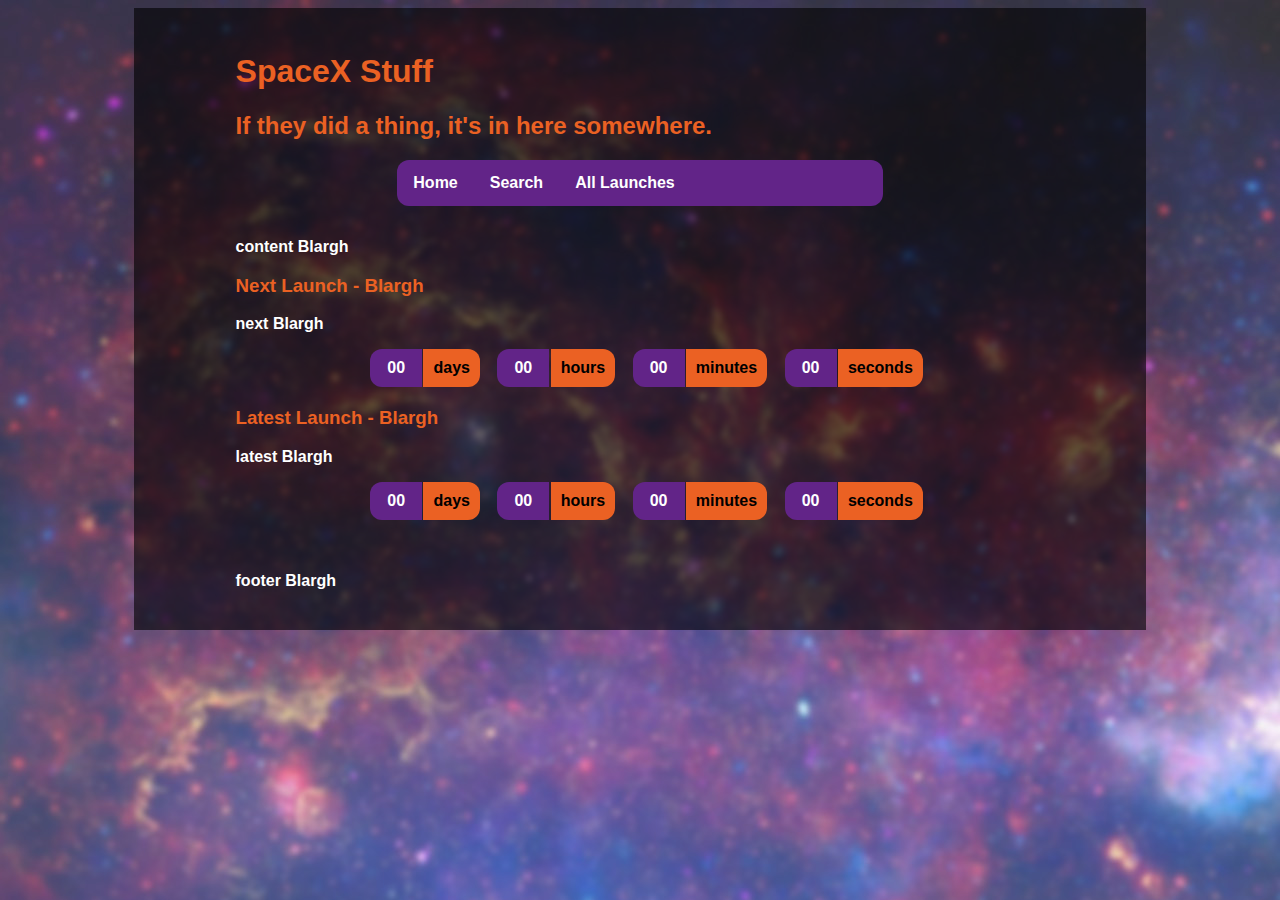
==== index.html @ 0c17785e "finally started parsing the data" ====
<!doctype html>
<html>
<head>
    <meta charset="utf-8">
    <title>SpaceX Stuff</title>
    <link href="css/main.css" rel="stylesheet" type="text/css">
</head>

<body onload="showPage()">
    
    <div id="loader" class="lds-grid"><div></div><div></div><div></div><div></div><div></div><div></div><div></div><div></div><div></div></div>
    
    <div id="wrapper">
        <div class="header">
            <header>
                <h1>SpaceX Stuff</h1>
                <h2>If they did a thing, it's in here somewhere.</h2>
            </header>
        </div>

        <div class="nav-bar" id="nav">
            <ul>
                <li>
                    <a href="./index.html">
                        Home
                    </a>
                </li>
                <li>
                    <a href="./Pages/search.html">
                        Search
                    </a>
                </li>
                <li>
                    <a href="./Pages/list.html">
                        All Launches
                    </a>
                </li>
            </ul>
        </div>

        <script>
            window.onscroll = function() {stickyToggle(header, sticky)};

            var header = document.getElementById("nav");
            var sticky = header.offsetTop;
        </script>

        <div class="content">
            <p>
                content Blargh
            </p>

            <div style="width: 100%;">
                
                <span><h3>Next Launch - <span id="payloadNext">Blargh</span></h3></span>
                
                <p id="nextDetails">
                    next Blargh 
                </p>
                
                <div class="countdown" id="countdown1">
                    <span class="timeel days">00</span>
                    <span class="timeel timeRefDays">days</span>
                    <span class="timeel hours">00</span>
                    <span class="timeel timeRefHours">hours</span>
                    <span class="timeel minutes">00</span>
                    <span class="timeel timeRefMinutes">minutes</span>
                    <span class="timeel seconds">00</span>
                    <span class="timeel timeRefSeconds">seconds</span>
                </div>
                
                
                
            </div>
            
                

            <div style="width: 100%;">
                <span><h3>Latest Launch  - <span id="payloadLatest">Blargh</span></h3></span>

                <p id="latestDetails">
                    latest Blargh 
                </p>

                <div class="countup" id="countup1">
                    <span class="timeel days">00</span>
                    <span class="timeel timeRefDays">days</span>
                    <span class="timeel hours">00</span>
                    <span class="timeel timeRefHours">hours</span>
                    <span class="timeel minutes">00</span>
                    <span class="timeel timeRefMinutes">minutes</span>
                    <span class="timeel seconds">00</span>
                    <span class="timeel timeRefSeconds">seconds</span>
                </div>
            </div>
        </div>
        
        <!-- Scroll Test -->

        <!--<div>
            <h3>On Scroll Sticky Header</h3>
            <p>The header will stick to the top when you reach its scroll position.</p>
            <p>Scroll back up to remove the sticky effect.</p>
            <p>Some text to enable scrolling.. Lorem ipsum dolor sit amet, illum definitiones no quo, maluisset concludaturque et eum, altera fabulas ut quo. Atqui causae gloriatur ius te, id agam omnis evertitur eum. Affert laboramus repudiandae nec et. Inciderint efficiantur his ad. Eum no molestiae voluptatibus.</p>
            <p>Some text to enable scrolling.. Lorem ipsum dolor sit amet, illum definitiones no quo, maluisset concludaturque et eum, altera fabulas ut quo. Atqui causae gloriatur ius te, id agam omnis evertitur eum. Affert laboramus repudiandae nec et. Inciderint efficiantur his ad. Eum no molestiae voluptatibus.</p>
            <p>Some text to enable scrolling.. Lorem ipsum dolor sit amet, illum definitiones no quo, maluisset concludaturque et eum, altera fabulas ut quo. Atqui causae gloriatur ius te, id agam omnis evertitur eum. Affert laboramus repudiandae nec et. Inciderint efficiantur his ad. Eum no molestiae voluptatibus.</p>
            <p>Some text to enable scrolling.. Lorem ipsum dolor sit amet, illum definitiones no quo, maluisset concludaturque et eum, altera fabulas ut quo. Atqui causae gloriatur ius te, id agam omnis evertitur eum. Affert laboramus repudiandae nec et. Inciderint efficiantur his ad. Eum no molestiae voluptatibus.</p><p>Some text to enable scrolling.. Lorem ipsum dolor sit amet, illum definitiones no quo, maluisset concludaturque et eum, altera fabulas ut quo. Atqui causae gloriatur ius te, id agam omnis evertitur eum. Affert laboramus repudiandae nec et. Inciderint efficiantur his ad. Eum no molestiae voluptatibus.</p>  <p>Some text to enable scrolling.. Lorem ipsum dolor sit amet, illum definitiones no quo, maluisset concludaturque et eum, altera fabulas ut quo. Atqui causae gloriatur ius te, id agam omnis evertitur eum. Affert laboramus repudiandae nec et. Inciderint efficiantur his ad. Eum no molestiae voluptatibus.</p><p>Some text to enable scrolling.. Lorem ipsum dolor sit amet, illum definitiones no quo, maluisset concludaturque et eum, altera fabulas ut quo. Atqui causae gloriatur ius te, id agam omnis evertitur eum. Affert laboramus repudiandae nec et. Inciderint efficiantur his ad. Eum no molestiae voluptatibus.</p>  <p>Some text to enable scrolling.. Lorem ipsum dolor sit amet, illum definitiones no quo, maluisset concludaturque et eum, altera fabulas ut quo. Atqui causae gloriatur ius te, id agam omnis evertitur eum. Affert laboramus repudiandae nec et. Inciderint efficiantur his ad. Eum no molestiae voluptatibus.</p><p>Some text to enable scrolling.. Lorem ipsum dolor sit amet, illum definitiones no quo, maluisset concludaturque et eum, altera fabulas ut quo. Atqui causae gloriatur ius te, id agam omnis evertitur eum. Affert laboramus repudiandae nec et. Inciderint efficiantur his ad. Eum no molestiae voluptatibus.</p>  <p>Some text to enable scrolling.. Lorem ipsum dolor sit amet, illum definitiones no quo, maluisset concludaturque et eum, altera fabulas ut quo. Atqui causae gloriatur ius te, id agam omnis evertitur eum. Affert laboramus repudiandae nec et. Inciderint efficiantur his ad. Eum no molestiae voluptatibus.</p><p>Some text to enable scrolling.. Lorem ipsum dolor sit amet, illum definitiones no quo, maluisset concludaturque et eum, altera fabulas ut quo. Atqui causae gloriatur ius te, id agam omnis evertitur eum. Affert laboramus repudiandae nec et. Inciderint efficiantur his ad. Eum no molestiae voluptatibus.</p>
            <p>Some text to enable scrolling.. Lorem ipsum dolor sit amet, illum definitiones no quo, maluisset concludaturque et eum, altera fabulas ut quo. Atqui causae gloriatur ius te, id agam omnis evertitur eum. Affert laboramus repudiandae nec et. Inciderint efficiantur his ad. Eum no molestiae voluptatibus.</p>
            <p>Some text to enable scrolling.. Lorem ipsum dolor sit amet, illum definitiones no quo, maluisset concludaturque et eum, altera fabulas ut quo. Atqui causae gloriatur ius te, id agam omnis evertitur eum. Affert laboramus repudiandae nec et. Inciderint efficiantur his ad. Eum no molestiae voluptatibus.</p>
            <p>Some text to enable scrolling.. Lorem ipsum dolor sit amet, illum definitiones no quo, maluisset concludaturque et eum, altera fabulas ut quo. Atqui causae gloriatur ius te, id agam omnis evertitur eum. Affert laboramus repudiandae nec et. Inciderint efficiantur his ad. Eum no molestiae voluptatibus.</p>
            <p>Some text to enable scrolling.. Lorem ipsum dolor sit amet, illum definitiones no quo, maluisset concludaturque et eum, altera fabulas ut quo. Atqui causae gloriatur ius te, id agam omnis evertitur eum. Affert laboramus repudiandae nec et. Inciderint efficiantur his ad. Eum no molestiae voluptatibus.</p>
        </div>-->
        
        <!-- Load Test -->
        
        <!--<iframe src="https://norvig.com/big.txt" width="80%" style="margin:auto;"></iframe>--> 

        <div class="footer">
            <footer>
                footer Blargh
            </footer>
        </div> 
    </div>
    
    
    <script type="text/javascript" src="./Shared/shared.js"></script>
    <script type="text/javascript" src="./js/index.js"></script>
    
</body>
</html>
---- css/main.css ----
@charset "utf-8";
/* CSS Document */

body{
    background-image: url("../Shared/Images/wp2742864-dope-space-backgrounds-tumblr.jpg");
    font-family: Arial, Helvetica, sans-serif;
    background-repeat: no-repeat;   
    background-position: top;
    background-attachment: fixed;
    color: white;
    height: 100%;
    font-weight: bold;
}

#wrapper{
    background-color: rgba(0, 0, 0, 0.6); /* Black w/opacity/see-through */
    padding-block-start: 1.5em;
    padding-block-end: 1.5em;
    opacity: 0;
}

body div{
    margin: auto;
    width: 80%;

}

h1, h2, h3, h4, h5, h6 {
    color: #eb6123;
}

.top-container {
    background-color: #f1f1f1;
    padding: 30px;
    text-align: center;
}

.header {
    /* [disabled]background: #555; */
    padding-right: 16px;
    padding-left: 16px;
    /* [disabled]color: #f1f1f1; */
}

.content {
    margin: auto;
    padding: 16px;
}


.sticky + .content {
    padding-top: 100px;
}

.nav-bar { 
    padding-right: 16px;
    padding-left: 16px;
    margin: auto;
}

.nav-bar ul {
    width: 60%;
    list-style-type: none;
    margin: auto;
    padding: 0;
    overflow: hidden;
    background-color: #622488;
    border-radius: 0.75em;
    transition: border-radius 1s;
}

.sticky ul {
    border-radius: 0 0 0.75em 0.75em;

    
}


.nav-bar li {
    float: left;
}

.nav-bar li a {
    display: block;
    color: white;
    text-align: center;
    padding: 14px 16px;
    text-decoration: none;
}

/* Change the link color to #111 (black) on hover */
.nav-bar li a:hover {
    background-color: #111;
}

.sticky {
    position: sticky;
    top: 0;
    border-radius: 0 0.75em 0.75em 0;
}


.footer {
    padding: 16px;
}

.countdown {
  text-align: center;
  margin-bottom: 20px;
}

.timeel {
  display: inline-block;
  padding: 10px;
  background: #622488;
  margin: 0;
  color: white;
  min-width: 2em;
  margin-left: 13px;
  border-radius: 0.75em 0 0 0.75em;
    /*! justify-content: space-around; */
}
.countdown span[class*="timeRef"] {
  border-radius: 0 0.75em 0.75em 0;
  margin-left: -.2em;
  background: #eb6123;
  color: black;
  font-weight: bold;
}

.countup {
  text-align: center;
  margin-bottom: 20px;
}

.countup span[class*="timeRef"] {
  border-radius: 0 0.75em 0.75em 0;
  margin-left: -.2em;
  background: #eb6123;
  color: black;
      font-weight: bold;
}

  .lds-grid {
  position: absolute;
      top: 50%;
      left: 50%;
  width: 8em;
  height: 8em;
      transform: translate(-50%, -50%)
}
.lds-grid div {
  position: absolute;
  width: 1.50em;
  height: 1.50em;
  border-radius: 50%;
  background: #eb6123;
  animation: lds-grid 1.2s linear infinite;
}
.lds-grid div:nth-child(1) {
  left: 25%;
  animation-delay: 0s;
  top: 25%;
  transform: translate(-50%, -50%);
}
.lds-grid div:nth-child(2) {
  top: 25%;
  left: 50%;
  animation-delay: -0.4s;
    transform: translate(-50%, -50%);
}
.lds-grid div:nth-child(3) {
  top: 25%;
  left: 75%;
  animation-delay: -0.8s;
    transform: translate(-50%, -50%);
}
.lds-grid div:nth-child(4) {
  top: 50%;
  left: 25%;
  animation-delay: -0.4s;
    transform: translate(-50%, -50%);
}
.lds-grid div:nth-child(5) {
  top: 50%;
  left: 50%;
  animation-delay: -0.8s;
  transform: translate(-50%, -50%);
}
.lds-grid div:nth-child(6) {
  top: 50%;
  left: 75%;
  animation-delay: -1.2s;
    transform: translate(-50%, -50%);
}
.lds-grid div:nth-child(7) {
  top: 75%;
  left: 25%;
  animation-delay: -0.8s;
    transform: translate(-50%, -50%);
}
.lds-grid div:nth-child(8) {
  top: 75%;
  left: 50%;
  animation-delay: -1.2s;
    transform: translate(-50%, -50%);
}
.lds-grid div:nth-child(9) {
  top: 75%;
  left: 75%;
  animation-delay: -1.6s;
  transform: translate(-50%, -50%);
}
@keyframes lds-grid {
  0%, 100% {
    opacity: 1;
  }
  50% {
    opacity: 0.5;
  }
}
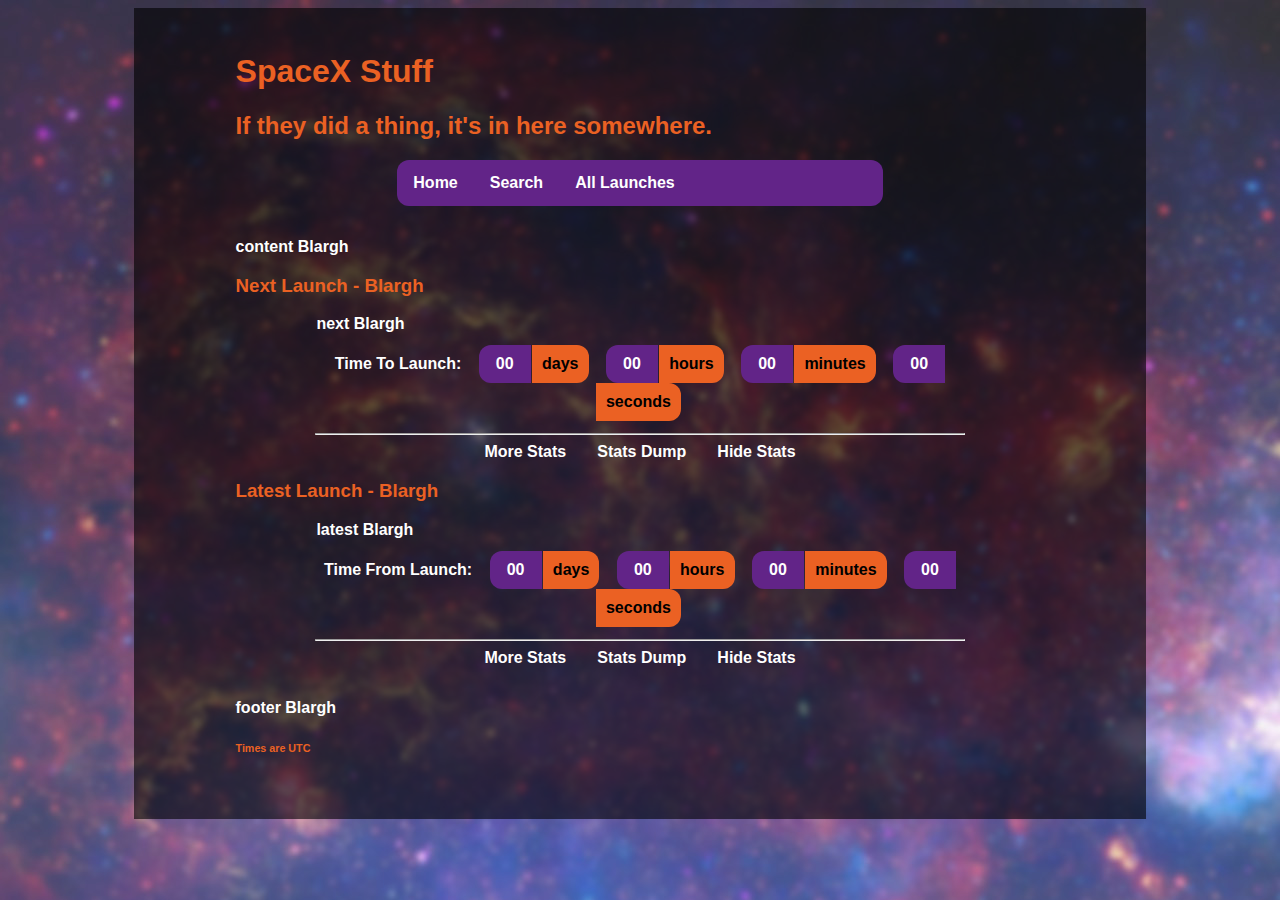
==== commit dddee1d3: "more wires" ====
--- a/index.html
+++ b/index.html
@@ -50,15 +50,73 @@
                 content Blargh
             </p>
 
-            <div style="width: 100%;">
+            <div class="section" style="width: 100%;">
                 
                 <span><h3>Next Launch - <span id="payloadNext">Blargh</span></h3></span>
                 
-                <p id="nextDetails">
+                <p id="nextDetails" style="width: 80%; margin: auto;">
                     next Blargh 
                 </p>
                 
                 <div class="countdown" id="countdown1">
+                    <span>Time To Launch:</span>
+                    <span class="timeel days">00</span>
+                    <span class="timeel timeRefDays">days</span>
+                    <span class="timeel hours">00</span>
+                    <span class="timeel timeRefHours">hours</span>
+                    <span class="timeel minutes">00</span>
+                    <span class="timeel timeRefMinutes">minutes</span>
+                    <span class="timeel seconds">00</span>
+                    <span class="timeel timeRefSeconds">seconds</span>                    
+                </div>
+                
+                <hr style="width: 80%;">
+                
+                <div class="noselect" id="nextButtons" style="width: 40%; min-width: 200px; text-align: center; cursor: default;">
+                    <span class="dataButton" onClick="showMoreData()">More Stats</span>
+                    &nbsp;
+                    &nbsp;
+                    &nbsp;
+                    <span class="dataButton" onClick="showAllData()">Stats Dump</span>
+                    &nbsp;
+                    &nbsp;
+                    &nbsp;
+                    <span class="dataButton" onClick="hideData()">Hide Stats</span>
+                    
+                </div>
+                
+                <div id="nextSlide">
+                    <div id="dataMoreNext" style="display: none">
+                        
+                        <p>
+                            more Blargh
+                        </p>
+                        
+                    </div>
+                    
+                    <div id="dataDumpNext" style="display: none">
+                        
+                        <p>
+                            dump Blargh
+                        </p>
+                        
+                    </div>
+                    
+                </div>
+                
+            </div>
+            
+                
+
+            <div class="section" style="width: 100%;">
+                <span><h3>Latest Launch  - <span id="payloadLatest">Blargh</span></h3></span>
+
+                <p id="latestDetails" style="width: 80%; margin: auto;">
+                    latest Blargh 
+                </p>
+
+                <div class="countup" id="countup1">
+                    <span>Time From Launch:</span>
                     <span class="timeel days">00</span>
                     <span class="timeel timeRefDays">days</span>
                     <span class="timeel hours">00</span>
@@ -69,29 +127,40 @@
                     <span class="timeel timeRefSeconds">seconds</span>
                 </div>
                 
-                
-                
-            </div>
-            
-                
-
-            <div style="width: 100%;">
-                <span><h3>Latest Launch  - <span id="payloadLatest">Blargh</span></h3></span>
-
-                <p id="latestDetails">
-                    latest Blargh 
-                </p>
-
-                <div class="countup" id="countup1">
-                    <span class="timeel days">00</span>
-                    <span class="timeel timeRefDays">days</span>
-                    <span class="timeel hours">00</span>
-                    <span class="timeel timeRefHours">hours</span>
-                    <span class="timeel minutes">00</span>
-                    <span class="timeel timeRefMinutes">minutes</span>
-                    <span class="timeel seconds">00</span>
-                    <span class="timeel timeRefSeconds">seconds</span>
-                </div>
+                <hr style="width: 80%;">
+                
+                <div class="noselect" id="latestButtons" style="width: 40%; min-width: 200px; text-align: center; cursor: default;">
+                    <span class="dataButton" onClick="showMoreData()">More Stats</span>
+                    &nbsp;
+                    &nbsp;
+                    &nbsp;
+                    <span class="dataButton" onClick="showAllData()">Stats Dump</span>
+                    &nbsp;
+                    &nbsp;
+                    &nbsp;
+                    <span class="dataButton" onClick="hideData()">Hide Stats</span>
+                    
+                </div>
+                
+                <div id="latestSlide">
+                    <div id="dataMoreLatest" style="display: none">
+                        
+                        <p>
+                            more Blargh
+                        </p>
+                        
+                    </div>
+                    
+                    <div id="dataDumpLatest" style="display: none">
+                        
+                        <p>
+                            dump Blargh
+                        </p>
+                        
+                    </div>
+                    
+                </div>
+                
             </div>
         </div>
         
@@ -118,6 +187,8 @@
         <div class="footer">
             <footer>
                 footer Blargh
+                
+                <span><h6>Times are UTC</h6></span>     
             </footer>
         </div> 
     </div>
--- a/css/main.css
+++ b/css/main.css
@@ -106,7 +106,8 @@
 
 .countdown {
   text-align: center;
-  margin-bottom: 20px;
+  margin-bottom: .75em;
+  margin-top: .75em;
 }
 
 .timeel {
@@ -130,7 +131,8 @@
 
 .countup {
   text-align: center;
-  margin-bottom: 20px;
+  margin-bottom: .75em;
+  margin-top: .75em;
 }
 
 .countup span[class*="timeRef"] {
@@ -218,4 +220,22 @@
   50% {
     opacity: 0.5;
   }
+}
+
+.dataButton {
+    cursor: pointer;
+}
+
+.noselect {
+  -webkit-touch-callout: none; /* iOS Safari */
+    -webkit-user-select: none; /* Safari */
+     -khtml-user-select: none; /* Konqueror HTML */
+       -moz-user-select: none; /* Firefox */
+        -ms-user-select: none; /* Internet Explorer/Edge */
+            user-select: none; /* Non-prefixed version, currently
+                                  supported by Chrome and Opera */
+}
+
+.section {
+    transition: height 2.5s;
 }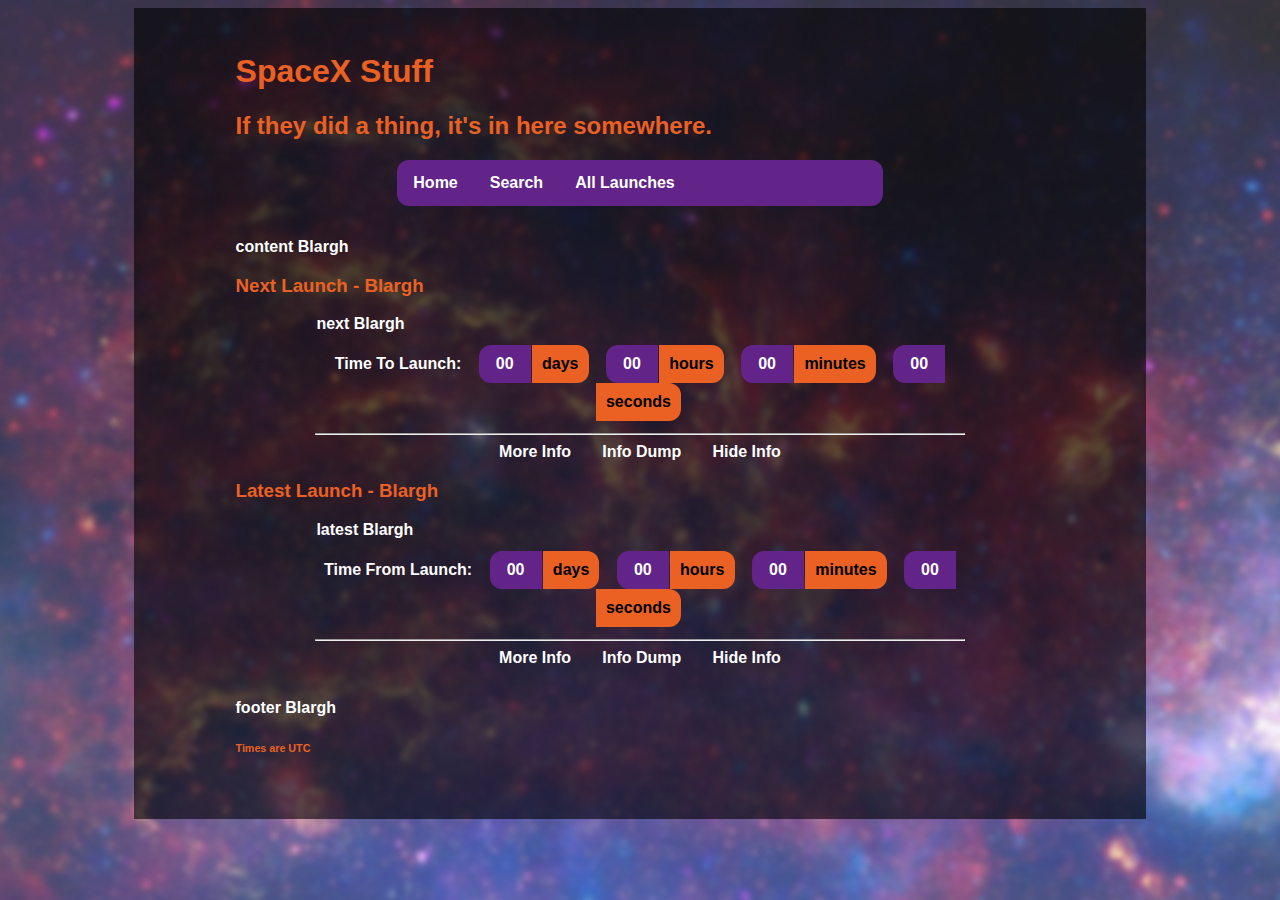
==== commit a7fe1c6e: "working on more data sections now" ====
--- a/index.html
+++ b/index.html
@@ -73,22 +73,24 @@
                 <hr style="width: 80%;">
                 
                 <div class="noselect" id="nextButtons" style="width: 40%; min-width: 200px; text-align: center; cursor: default;">
-                    <span class="dataButton" onClick="showMoreData()">More Stats</span>
-                    &nbsp;
-                    &nbsp;
-                    &nbsp;
-                    <span class="dataButton" onClick="showAllData()">Stats Dump</span>
-                    &nbsp;
-                    &nbsp;
-                    &nbsp;
-                    <span class="dataButton" onClick="hideData()">Hide Stats</span>
-                    
-                </div>
-                
-                <div id="nextSlide">
+                    <span class="dataButton" onClick="showMoreDataNext()">More Info</span>
+                    &nbsp;
+                    &nbsp;
+                    &nbsp;
+                    <span class="dataButton" onClick="showAllDataNext()">Info Dump</span>
+                    &nbsp;
+                    &nbsp;
+                    &nbsp;
+                    <span class="dataButton" onClick="hideData('nextSlide')">Hide Info</span>
+                    
+                </div>
+                
+                <div class="slide" id="nextSlide">
                     <div id="dataMoreNext" style="display: none">
                         
-                        <p>
+                        
+                        
+                        <p id="moreOutNext">
                             more Blargh
                         </p>
                         
@@ -96,9 +98,13 @@
                     
                     <div id="dataDumpNext" style="display: none">
                         
-                        <p>
-                            dump Blargh
-                        </p>
+                        <h4>
+                            Stats are scrubbed of nulls
+                        </h4>
+                        
+                        <pre id="dumpOutNext">
+                            
+                        </pre>
                         
                     </div>
                     
@@ -130,22 +136,22 @@
                 <hr style="width: 80%;">
                 
                 <div class="noselect" id="latestButtons" style="width: 40%; min-width: 200px; text-align: center; cursor: default;">
-                    <span class="dataButton" onClick="showMoreData()">More Stats</span>
-                    &nbsp;
-                    &nbsp;
-                    &nbsp;
-                    <span class="dataButton" onClick="showAllData()">Stats Dump</span>
-                    &nbsp;
-                    &nbsp;
-                    &nbsp;
-                    <span class="dataButton" onClick="hideData()">Hide Stats</span>
-                    
-                </div>
-                
-                <div id="latestSlide">
+                    <span class="dataButton" onClick="showMoreDataLatest()">More Info</span>
+                    &nbsp;
+                    &nbsp;
+                    &nbsp;
+                    <span class="dataButton" onClick="showAllDataLatest()">Info Dump</span>
+                    &nbsp;
+                    &nbsp;
+                    &nbsp;
+                    <span class="dataButton" onClick="hideData('latestSlide')">Hide Info</span>
+                    
+                </div>
+                
+                <div class="slide" id="latestSlide">
                     <div id="dataMoreLatest" style="display: none">
                         
-                        <p>
+                        <p id="moreOutLatest">
                             more Blargh
                         </p>
                         
@@ -153,9 +159,13 @@
                     
                     <div id="dataDumpLatest" style="display: none">
                         
-                        <p>
-                            dump Blargh
-                        </p>
+                        <h4>
+                            Stats are scrubbed of nulls
+                        </h4>
+                        
+                        <pre id="dumpOutLatest">
+                        
+                        </pre>
                         
                     </div>
                     
--- a/css/main.css
+++ b/css/main.css
@@ -236,6 +236,23 @@
                                   supported by Chrome and Opera */
 }
 
-.section {
-    transition: height 2.5s;
+
+
+.slide {
+    	/* Initially we don't want any height, and we want the contents to be hidden */
+	max-height: 0;
+	overflow: hidden;
+
+	/* Set our transitions up. */
+	-webkit-transition: max-height 2s;
+	-moz-transition: max-height 2s;
+	transition: max-height 2s;
+}
+
+.tall {
+    max-height: 9999px;
+}
+
+pre {
+    font-family: Arial, Helvetica, sans-serif;
 }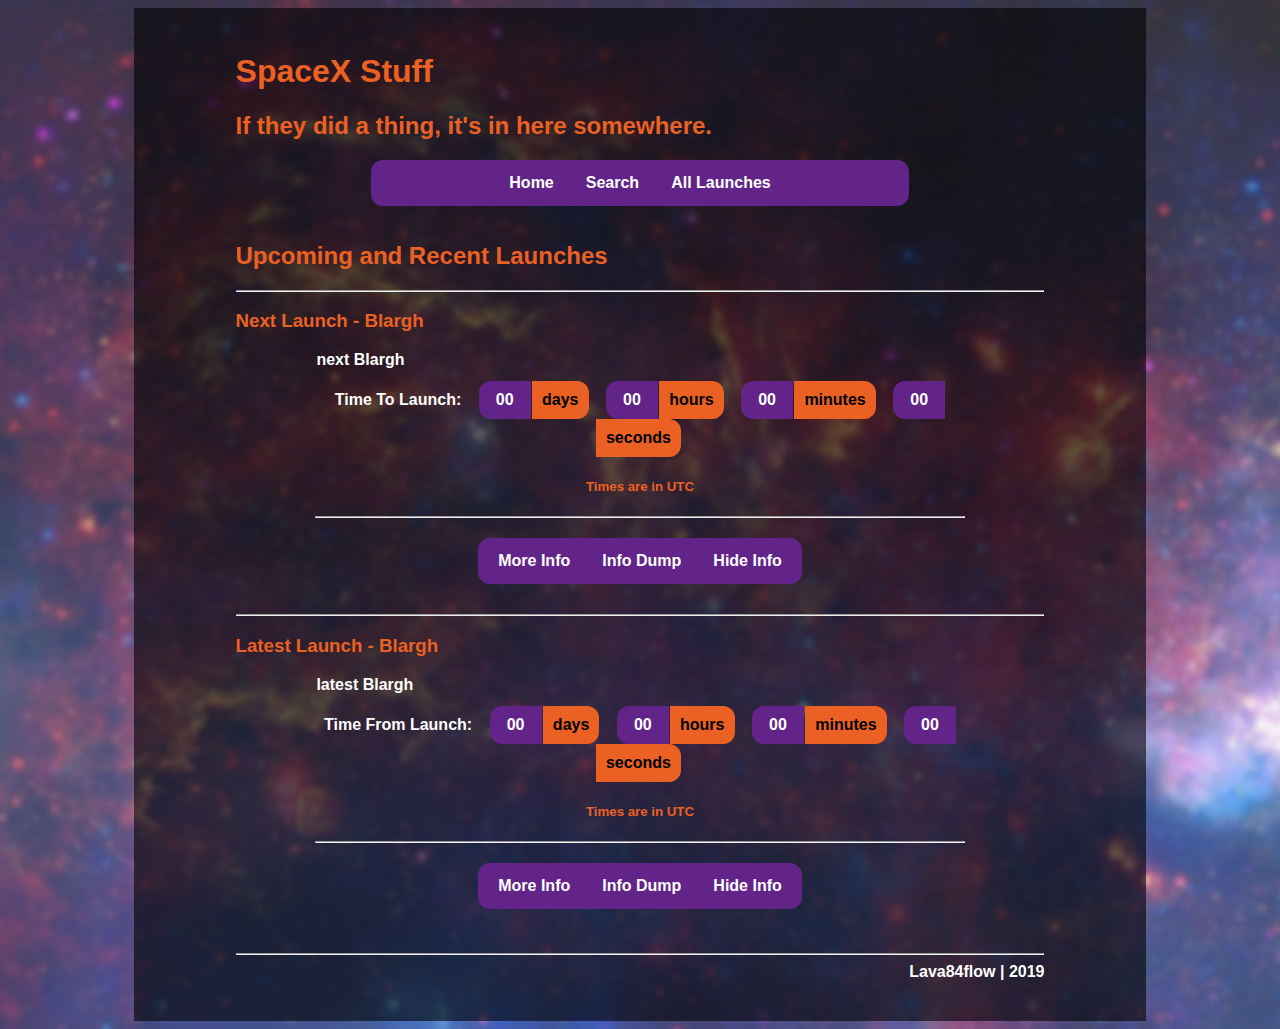
==== commit 78f57e01: "turn in time" ====
--- a/index.html
+++ b/index.html
@@ -46,9 +46,15 @@
         </script>
 
         <div class="content">
-            <p>
+            
+            
+            <!--<p>
                 content Blargh
-            </p>
+            </p>-->
+            
+            <h2> Upcoming and Recent Launches</h2>
+            
+            <hr>
 
             <div class="section" style="width: 100%;">
                 
@@ -67,21 +73,26 @@
                     <span class="timeel minutes">00</span>
                     <span class="timeel timeRefMinutes">minutes</span>
                     <span class="timeel seconds">00</span>
-                    <span class="timeel timeRefSeconds">seconds</span>                    
+                    <span class="timeel timeRefSeconds">seconds</span>   
+                    <span style="text-align: center"><h5>Times are in UTC</h5></span>
                 </div>
                 
                 <hr style="width: 80%;">
                 
-                <div class="noselect" id="nextButtons" style="width: 40%; min-width: 200px; text-align: center; cursor: default;">
-                    <span class="dataButton" onClick="showMoreDataNext()">More Info</span>
-                    &nbsp;
-                    &nbsp;
-                    &nbsp;
-                    <span class="dataButton" onClick="showAllDataNext()">Info Dump</span>
-                    &nbsp;
-                    &nbsp;
-                    &nbsp;
-                    <span class="dataButton" onClick="hideData('nextSlide')">Hide Info</span>
+                <div class="noselect button-bar" id="nextButtons" style="width: 40%; min-width: 200px; text-align: center; cursor: default;">
+                    
+                    <ul>
+                        <li>
+                            <span class="dataButton" onClick="showMoreDataNext()">More Info</span>
+                        </li>
+                    
+                        <li>
+                            <span class="dataButton" onClick="showAllDataNext()">Info Dump</span>
+                        </li>
+                        <li>
+                            <span class="dataButton" onClick="hideData('nextSlide')">Hide Info</span>
+                        </li>
+                    </ul>
                     
                 </div>
                 
@@ -112,7 +123,9 @@
                 
             </div>
             
-                
+            <br>
+            <hr>
+            
 
             <div class="section" style="width: 100%;">
                 <span><h3>Latest Launch  - <span id="payloadLatest">Blargh</span></h3></span>
@@ -131,20 +144,24 @@
                     <span class="timeel timeRefMinutes">minutes</span>
                     <span class="timeel seconds">00</span>
                     <span class="timeel timeRefSeconds">seconds</span>
+                    <span style="text-align: Center"><h5>Times are in UTC</h5></span>
                 </div>
                 
                 <hr style="width: 80%;">
                 
-                <div class="noselect" id="latestButtons" style="width: 40%; min-width: 200px; text-align: center; cursor: default;">
-                    <span class="dataButton" onClick="showMoreDataLatest()">More Info</span>
-                    &nbsp;
-                    &nbsp;
-                    &nbsp;
-                    <span class="dataButton" onClick="showAllDataLatest()">Info Dump</span>
-                    &nbsp;
-                    &nbsp;
-                    &nbsp;
-                    <span class="dataButton" onClick="hideData('latestSlide')">Hide Info</span>
+                <div class="noselect button-bar" id="latestButtons" style="width: 40%; min-width: 200px; text-align: center; cursor: default;">
+                    
+                    <ul>
+                        <li>
+                            <span class="dataButton" onClick="showMoreDataLatest()">More Info</span>
+                        </li>
+                        <li>
+                            <span class="dataButton" onClick="showAllDataLatest()">Info Dump</span>
+                        </li>
+                        <li>
+                            <span class="dataButton" onClick="hideData('latestSlide')">Hide Info</span>
+                        </li>
+                    </ul>
                     
                 </div>
                 
@@ -194,11 +211,11 @@
         
         <!--<iframe src="https://norvig.com/big.txt" width="80%" style="margin:auto;"></iframe>--> 
 
-        <div class="footer">
-            <footer>
-                footer Blargh
-                
-                <span><h6>Times are UTC</h6></span>     
+        <div class="footer"><hr>
+            <footer style="display: inline">
+                <!--footer Blargh-->            
+                <span style="text-align: right">Lava84flow | 2019</span>
+                
             </footer>
         </div> 
     </div>
--- a/css/main.css
+++ b/css/main.css
@@ -53,24 +53,32 @@
 }
 
 .nav-bar { 
+    width: 50%;
     padding-right: 16px;
     padding-left: 16px;
     margin: auto;
-}
-
-.nav-bar ul {
-    width: 60%;
-    list-style-type: none;
-    margin: auto;
-    padding: 0;
+    /*! padding: 0; */
     overflow: hidden;
     background-color: #622488;
     border-radius: 0.75em;
     transition: border-radius 1s;
 }
 
-.sticky ul {
-    border-radius: 0 0 0.75em 0.75em;
+.nav-bar ul {
+
+    margin: auto;
+    list-style-type: none;
+    width: -webkit-fit-content;
+    width: -moz-fit-content;
+    width: fit-content;
+}
+
+ul {
+    padding-left: 0;
+}
+
+.sticky div {
+    border-radius: 0  0.75em 0.75em 0;
 
     
 }
@@ -96,12 +104,13 @@
 .sticky {
     position: sticky;
     top: 0;
-    border-radius: 0 0.75em 0.75em 0;
+    border-radius: 0 0 .75em .75em;
 }
 
 
 .footer {
     padding: 16px;
+    text-align: right;
 }
 
 .countdown {
@@ -255,4 +264,40 @@
 
 pre {
     font-family: Arial, Helvetica, sans-serif;
-}+    white-space: pre-wrap;       /* css-3 */
+    white-space: -moz-pre-wrap;  /* Mozilla, since 1999 */
+    white-space: -pre-wrap;      /* Opera 4-6 */
+    white-space: -o-pre-wrap;
+}
+
+.button-bar {
+    /*! width: 80%; */
+    margin: auto;
+    margin-top: 1.25em;
+    overflow: hidden;
+    background-color: #622488;
+    border-radius: 0.75em;
+    margin-bottom: .25em;
+}
+.button-bar ul {
+    margin: auto;
+    list-style-type: none;
+    width: -webkit-fit-content;
+    width: -moz-fit-content;
+    width: fit-content;
+}
+
+.button-bar ul li {
+    float: left;
+}
+.button-bar span {
+    display: block;
+    color: white;
+    text-align: center;
+    padding: 14px 16px;
+    text-decoration: none;
+}
+
+.button-bar span:hover {
+	background-color: #111;
+}
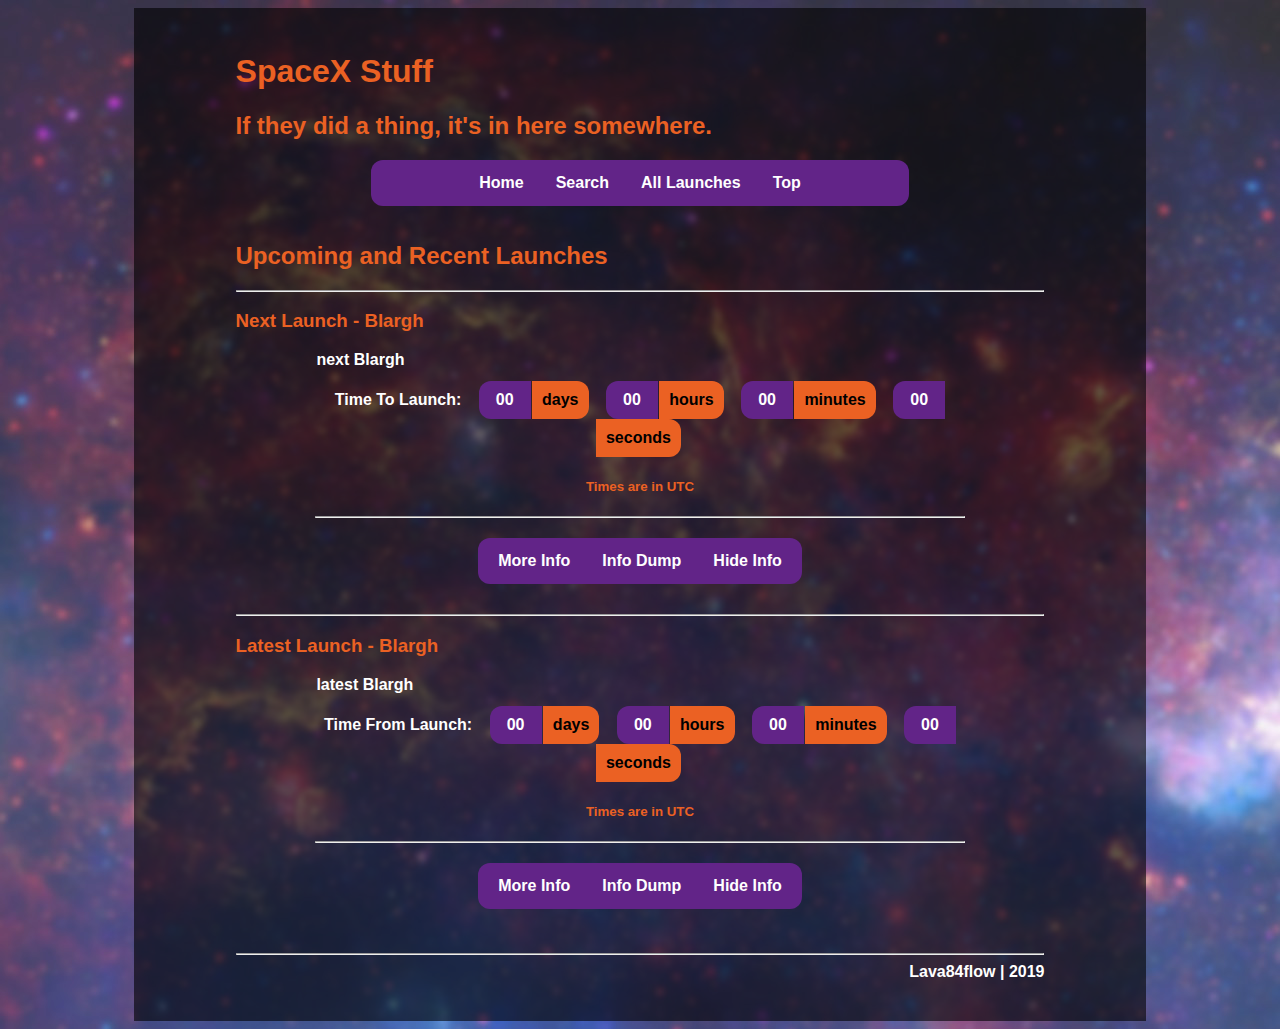
==== commit 23ea3ad5: "V.1 Tweaks" ====
--- a/index.html
+++ b/index.html
@@ -34,6 +34,9 @@
                     <a href="./Pages/list.html">
                         All Launches
                     </a>
+                </li>
+                <li>
+                <a href="#top">Top</a>
                 </li>
             </ul>
         </div>
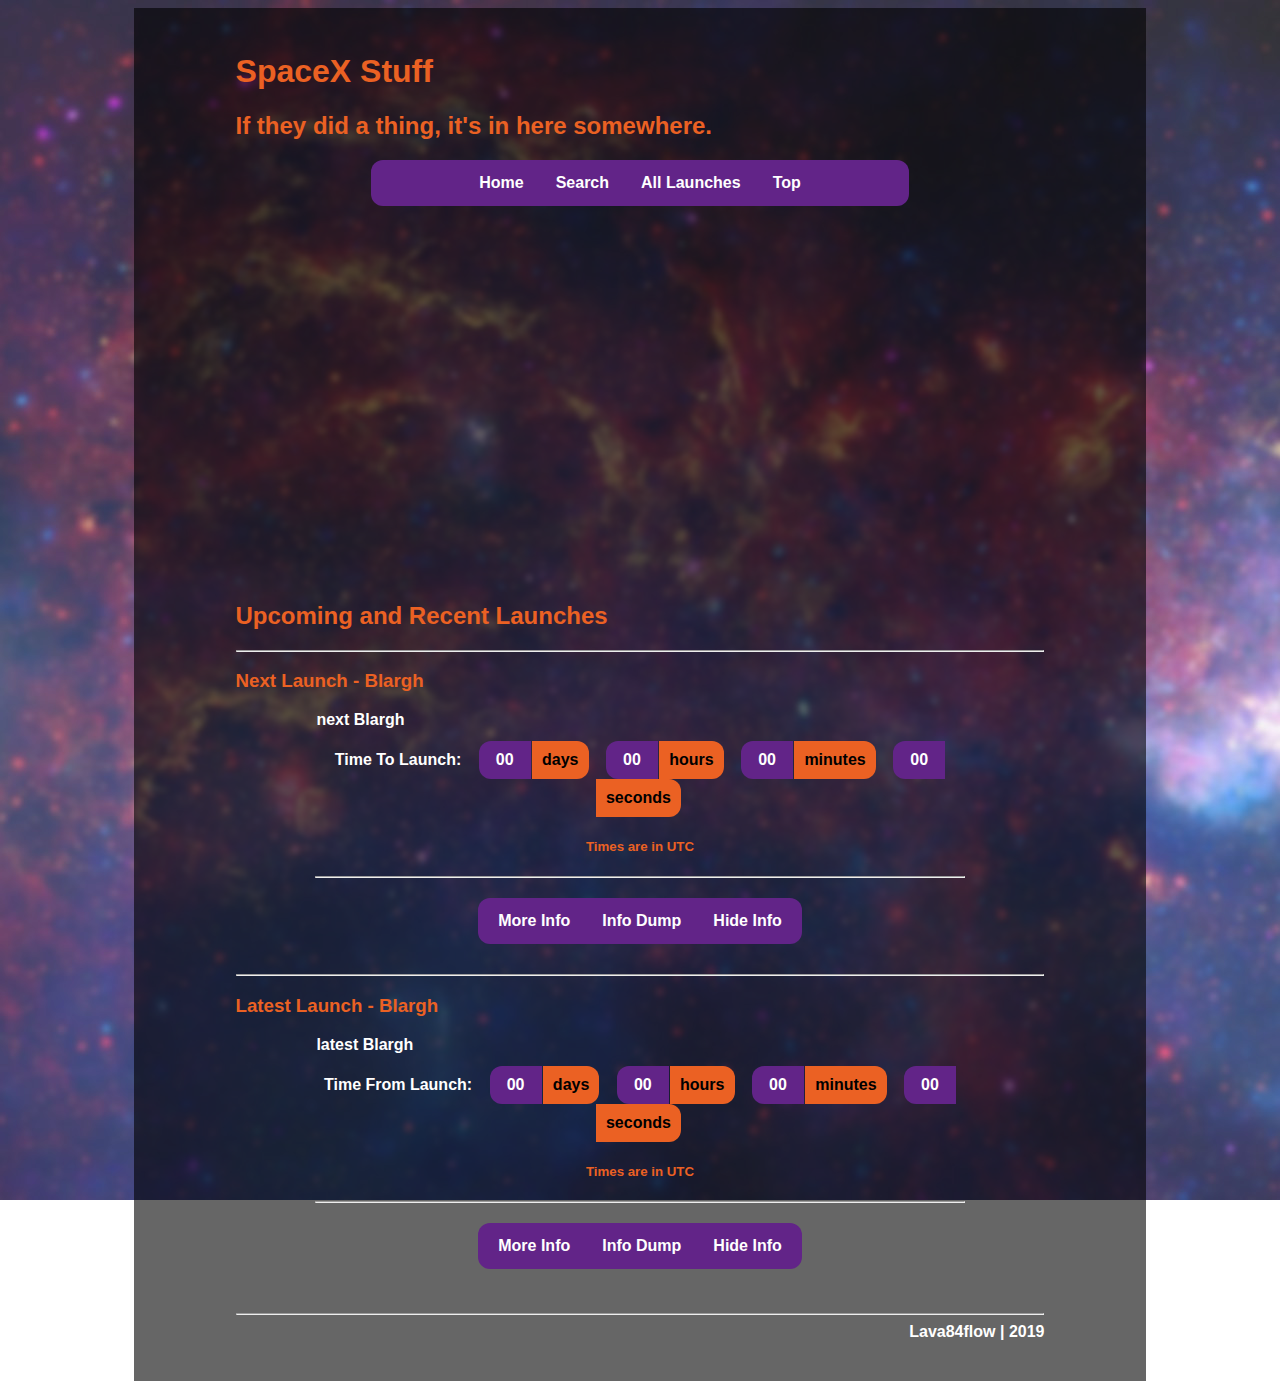
==== commit 0075da72: "added video" ====
--- a/index.html
+++ b/index.html
@@ -2,7 +2,7 @@
 <html>
 <head>
     <meta charset="utf-8">
-    <title>SpaceX Stuff</title>
+    <title>Home | SpaceX Stuff</title>
     <link href="css/main.css" rel="stylesheet" type="text/css">
 </head>
 
@@ -50,7 +50,8 @@
 
         <div class="content">
             
-            
+            <iframe style="margin: auto; display: block;" width="640" height="360" src="https://www.youtube-nocookie.com/embed/9FpSvpTb3sA" frameborder="0" allow="accelerometer; autoplay; encrypted-media; gyroscope; picture-in-picture" allowfullscreen></iframe>
+
             <!--<p>
                 content Blargh
             </p>-->
--- a/css/main.css
+++ b/css/main.css
@@ -259,7 +259,7 @@
 }
 
 .tall {
-    max-height: 9999px;
+    max-height: 4000px;
 }
 
 pre {
